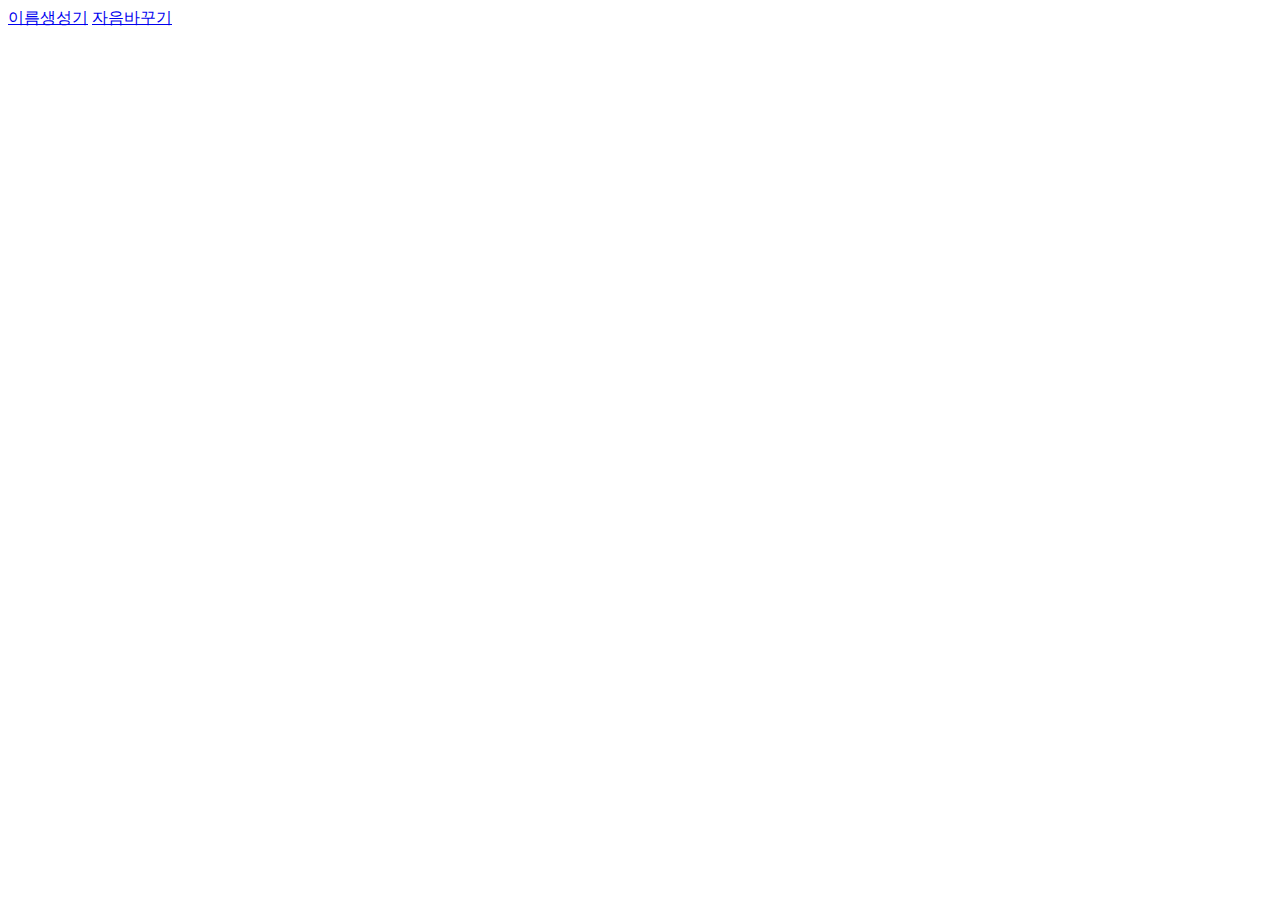
==== index.html @ 25863ab2 "Add files via upload" ====
<!DOCTYPE html>
<html lang="en">
<head>
  <meta charset="UTF-8" />
  <meta name="viewport" content="width=device-width, initial-scale=1.0" />
  <title>이름생성기</title>
  <link rel="stylesheet" href="C:\Users\박민재\OneDrive\바탕 화면\학교\캡스톤\front\my-app\src\component\index\styles2.css"> <!-- 분리한 CSS 파일을 연결 -->
  <link rel="stylesheet" href="C:\Users\박민재\OneDrive\바탕 화면\학교\캡스톤\front\my-app\src\component\styles.css">
</head>
<body>
  <a href="C:\Users\박민재\OneDrive\바탕 화면\학교\캡스톤\front\my-app\src\generate_name2.html">이름생성기</a>
  <a href="C:\Users\박민재\OneDrive\바탕 화면\학교\캡스톤\front\my-app\src\change_consonant.html">자음바꾸기</a>

  <!-- 별 모양의 요소들 -->
  <div id="stars"></div>
  <div id="stars2"></div>
  <div id="stars3"></div>
  

</body>
</html>
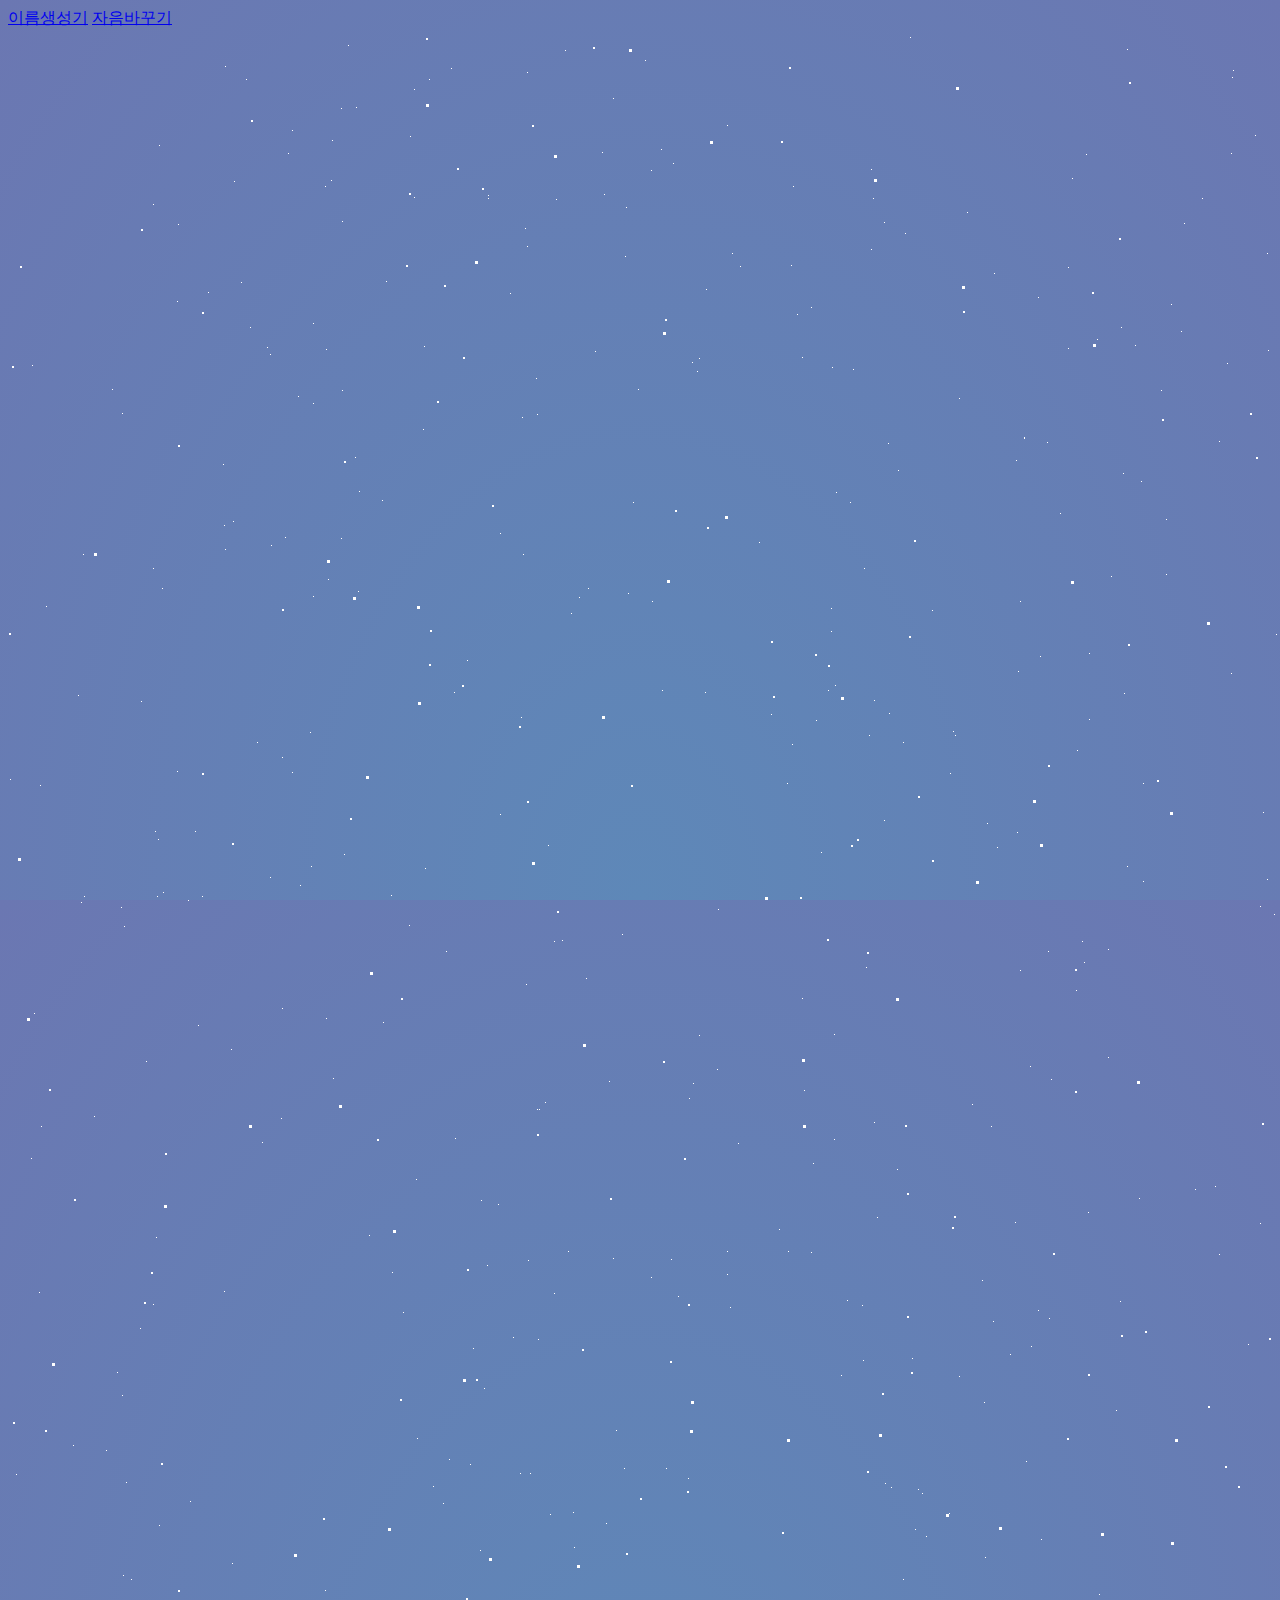
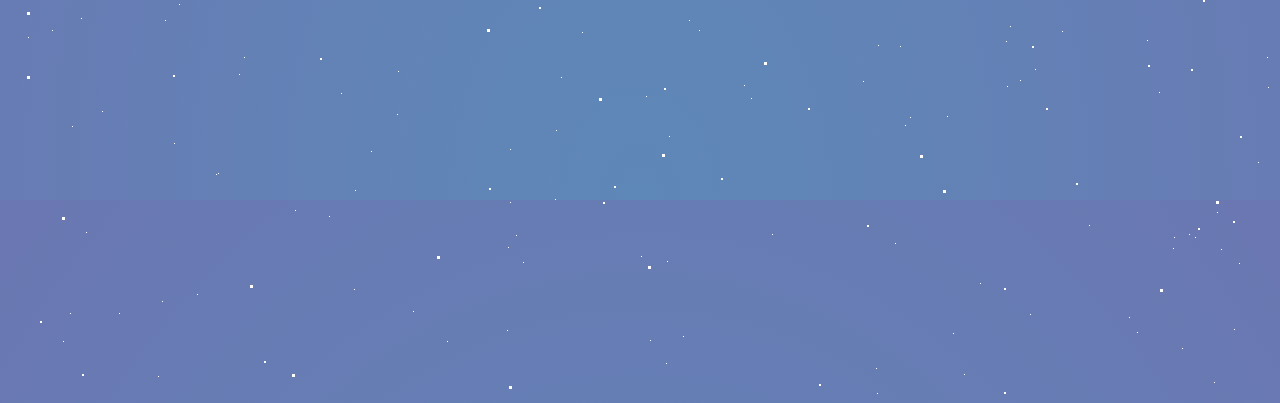
==== commit 37a946bf: "Add files via upload" ====
--- a/index.html
+++ b/index.html
@@ -4,8 +4,8 @@
   <meta charset="UTF-8" />
   <meta name="viewport" content="width=device-width, initial-scale=1.0" />
   <title>이름생성기</title>
-  <link rel="stylesheet" href="C:\Users\박민재\OneDrive\바탕 화면\학교\캡스톤\front\my-app\src\component\index\styles2.css"> <!-- 분리한 CSS 파일을 연결 -->
-  <link rel="stylesheet" href="C:\Users\박민재\OneDrive\바탕 화면\학교\캡스톤\front\my-app\src\component\styles.css">
+  <link rel="stylesheet" href="indexstylesfont.css"> <!-- 분리한 CSS 파일을 연결 -->
+  <link rel="stylesheet" href="stylesstars.css">
 </head>
 <body>
   <a href="C:\Users\박민재\OneDrive\바탕 화면\학교\캡스톤\front\my-app\src\generate_name2.html">이름생성기</a>
--- a/stylesstars.css
+++ b/stylesstars.css
@@ -0,0 +1,65 @@
+html {
+  height: 100%;
+  background: radial-gradient(ellipse at bottom, #5e88b8 0%, #6b77b2 100%);
+  overflow: hidden;
+}
+
+#stars {
+  width: 1px;
+  height: 1px;
+  background: transparent;
+  box-shadow: 1322px 7682px #FFF , 1451px 1906px #FFF , 1431px 1959px #FFF , 302px 703px #FFF , 439px 1912px #FFF , 1475px 209px #FFF , 658px 1934px #FFF , 508px 1806px #FFF , 1834px 142px #FFF , 138px 1032px #FFF , 1069px 721px #FFF , 1791px 1201px #FFF , 1920px 1546px #FFF , 642px 1911px #FFF , 1165px 1819px #FFF , 1250px 1733px #FFF , 116px 897px #FFF , 1617px 1409px #FFF , 681px 1069px #FFF , 1722px 323px #FFF , 1562px 1248px #FFF , 876px 193px #FFF , 1173px 302px #FFF , 1380px 1588px #FFF , 1556px 883px #FFF , 1846px 401px #FFF , 1764px 1036px #FFF , 863px 140px #FFF , 1616px 519px #FFF , 225px 492px #FFF , 123px 1550px #FFF , 680px 1449px #FFF , 605px 1229px #FFF , 876px 791px #FFF , 1566px 1405px #FFF , 1336px 1496px #FFF , 895px 713px #FFF , 813px 823px #FFF , 1022px 1037px #FFF , 1133px 452px #FFF , 1662px 277px #FFF , 1224px 48px #FFF , 44px 1601px #FFF , 1206px 1953px #FFF , 363px 1722px #FFF , 334px 192px #FFF , 881px 684px #FFF , 1012px 941px #FFF , 826px 1110px #FFF , 1225px 41px #FFF , 827px 656px #FFF , 724px 224px #FFF , 1551px 1058px #FFF , 406px 168px #FFF , 983px 1097px #FFF , 1371px 1385px #FFF , 1796px 723px #FFF , 598px 1494px #FFF , 145px 175px #FFF , 226px 152px #FFF , 1357px 1515px #FFF , 1377px 1872px #FFF , 1113px 298px #FFF , 1478px 311px #FFF , 1445px 42px #FFF , 217px 37px #FFF , 803px 1223px #FFF , 1043px 1050px #FFF , 566px 1518px #FFF , 24px 336px #FFF , 1435px 905px #FFF , 1736px 1573px #FFF , 670px 1267px #FFF , 1335px 723px #FFF , 1284px 1624px #FFF , 890px 441px #FFF , 1240px 1315px #FFF , 1927px 137px #FFF , 1606px 206px #FFF , 1268px 605px #FFF , 1688px 711px #FFF , 1209px 1783px #FFF , 1798px 1504px #FFF , 473px 1171px #FFF , 805px 1134px #FFF , 1839px 301px #FFF , 512px 1444px #FFF , 594px 123px #FFF , 1864px 91px #FFF , 780px 1222px #FFF , 1064px 149px #FFF , 601px 1052px #FFF , 435px 1474px #FFF , 1115px 444px #FFF , 320px 550px #FFF , 1127px 316px #FFF , 1760px 1893px #FFF , 979px 794px #FFF , 1277px 144px #FFF , 31px 1263px #FFF , 820px 661px #FFF , 231px 1645px #FFF , 1764px 1944px #FFF , 492px 504px #FFF , 1562px 1775px #FFF , 1121px 1888px #FFF , 1287px 1777px #FFF , 1792px 1444px #FFF , 1915px 1277px #FFF , 1587px 1778px #FFF , 1991px 623px #FFF , 1628px 1555px #FFF , 70px 666px #FFF , 1769px 1663px #FFF , 515px 525px #FFF , 869px 1188px #FFF , 180px 871px #FFF , 1008px 431px #FFF , 1634px 603px #FFF , 1935px 1083px #FFF , 1930px 1785px #FFF , 94px 1682px #FFF , 1481px 289px #FFF , 1546px 1762px #FFF , 722px 1278px #FFF , 1226px 1900px #FFF , 643px 1248px #FFF , 828px 463px #FFF , 1223px 124px #FFF , 1900px 1712px #FFF , 1504px 1517px #FFF , 1023px 1317px #FFF , 1544px 1871px #FFF , 689px 342px #FFF , 395px 1283px #FFF , 1060px 238px #FFF , 1289px 216px #FFF , 20px 1608px #FFF , 154px 1872px #FFF , 1422px 697px #FFF , 1477px 1116px #FFF , 1721px 371px #FFF , 1153px 361px #FFF , 1506px 1035px #FFF , 681px 1591px #FFF , 625px 473px #FFF , 945px 702px #FFF , 1511px 74px #FFF , 1520px 1134px #FFF , 1753px 1719px #FFF , 1423px 38px #FFF , 479px 1236px #FFF , 803px 278px #FFF , 1151px 1663px #FFF , 732px 237px #FFF , 1950px 1387px #FFF , 866px 1093px #FFF , 1689px 865px #FFF , 897px 1696px #FFF , 540px 816px #FFF , 531px 1080px #FFF , 1332px 1632px #FFF , 1894px 163px #FFF , 1482px 1473px #FFF , 347px 428px #FFF , 284px 101px #FFF , 1310px 740px #FFF , 1505px 1905px #FFF , 1388px 1613px #FFF , 1776px 67px #FFF , 578px 949px #FFF , 284px 743px #FFF , 1733px 1109px #FFF , 1503px 1324px #FFF , 118px 1453px #FFF , 1002px 1325px #FFF , 1030px 268px #FFF , 697px 663px #FFF , 1828px 1276px #FFF , 1543px 520px #FFF , 190px 996px #FFF , 1826px 476px #FFF , 1438px 1084px #FFF , 305px 374px #FFF , 977px 1528px #FFF , 518px 955px #FFF , 1187px 1808px #FFF , 1575px 1069px #FFF , 1499px 1494px #FFF , 897px 204px #FFF , 1893px 122px #FFF , 665px 134px #FFF , 208px 1745px #FFF , 596px 165px #FFF , 1081px 1796px #FFF , 638px 1667px #FFF , 1379px 1928px #FFF , 574px 1603px #FFF , 951px 1347px #FFF , 866px 671px #FFF , 1802px 1617px #FFF , 1655px 1334px #FFF , 883px 1458px #FFF , 587px 322px #FFF , 1554px 804px #FFF , 145px 539px #FFF , 462px 1435px #FFF , 254px 1113px #FFF , 959px 183px #FFF , 154px 559px #FFF , 76px 867px #FFF , 333px 1664px #FFF , 262px 325px #FFF , 189px 1865px #FFF , 605px 69px #FFF , 274px 979px #FFF , 317px 157px #FFF , 1780px 160px #FFF , 789px 285px #FFF , 446px 663px #FFF , 517px 199px #FFF , 839px 1271px #FFF , 324px 111px #FFF , 1348px 1881px #FFF , 1746px 933px #FFF , 1424px 495px #FFF , 1566px 1939px #FFF , 290px 367px #FFF , 685px 1054px #FFF , 833px 1346px #FFF , 1112px 1272px #FFF , 560px 1222px #FFF , 23px 1129px #FFF , 1158px 490px #FFF , 1929px 1207px #FFF , 249px 713px #FFF , 580px 559px #FFF , 166px 1714px #FFF , 325px 1049px #FFF , 1535px 1898px #FFF , 149px 867px #FFF , 659px 1832px #FFF , 633px 1827px #FFF , 98px 1421px #FFF , 1194px 169px #FFF , 1978px 1310px #FFF , 1349px 372px #FFF , 104px 360px #FFF , 654px 661px #FFF , 1883px 676px #FFF , 1131px 1169px #FFF , 684px 333px #FFF , 691px 1601px #FFF , 1682px 717px #FFF , 505px 1308px #FFF , 1927px 1879px #FFF , 1290px 387px #FFF , 1074px 912px #FFF , 1706px 1206px #FFF , 763px 685px #FFF , 115px 1546px #FFF , 1300px 67px #FFF , 1771px 1994px #FFF , 895px 1550px #FFF , 238px 50px #FFF , 1570px 94px #FFF , 1135px 852px #FFF , 1903px 1031px #FFF , 318px 989px #FFF , 1628px 141px #FFF , 951px 369px #FFF , 1566px 597px #FFF , 658px 1439px #FFF , 1621px 1687px #FFF , 1213px 1820px #FFF , 751px 513px #FFF , 1040px 922px #FFF , 223px 1020px #FFF , 1926px 863px #FFF , 1516px 1474px #FFF , 1637px 1277px #FFF , 1562px 1551px #FFF , 856px 539px #FFF , 889px 1140px #FFF , 764px 1805px #FFF , 1291px 514px #FFF , 1529px 1501px #FFF , 530px 1310px #FFF , 1388px 444px #FFF , 553px 1648px #FFF , 643px 141px #FFF , 1259px 850px #FFF , 384px 1243px #FFF , 520px 1231px #FFF , 318px 320px #FFF , 1007px 1193px #FFF , 1619px 260px #FFF , 1977px 1515px #FFF , 877px 1454px #FFF , 7px 1997px #FFF , 1897px 595px #FFF , 1906px 988px #FFF , 1315px 101px #FFF , 630px 360px #FFF , 1539px 173px #FFF , 1801px 798px #FFF , 858px 938px #FFF , 1546px 835px #FFF , 476px 1359px #FFF , 653px 120px #FFF , 719px 1245px #FFF , 1260px 321px #FFF , 1541px 40px #FFF , 1899px 481px #FFF , 1766px 1047px #FFF , 1993px 168px #FFF , 1690px 11px #FFF , 480px 169px #FFF , 1647px 1985px #FFF , 459px 631px #FFF , 618px 178px #FFF , 736px 1656px #FFF , 976px 1373px #FFF , 865px 169px #FFF , 263px 516px #FFF , 89px 1985px #FFF , 1301px 820px #FFF , 2px 750px #FFF , 242px 298px #FFF , 1620px 1048px #FFF , 1567px 972px #FFF , 499px 1901px #FFF , 989px 818px #FFF , 1382px 1677px #FFF , 236px 1628px #FFF , 1081px 690px #FFF , 502px 1720px #FFF , 1018px 1432px #FFF , 147px 802px #FFF , 1571px 1848px #FFF , 75px 525px #FFF , 537px 1073px #FFF , 441px 1430px #FFF , 1166px 1808px #FFF , 1325px 1180px #FFF , 1534px 642px #FFF , 863px 220px #FFF , 390px 1642px #FFF , 548px 170px #FFF , 616px 1439px #FFF , 1306px 1836px #FFF , 303px 837px #FFF , 1888px 1688px #FFF , 340px 16px #FFF , 1903px 1612px #FFF , 1012px 572px #FFF , 1223px 644px #FFF , 514px 388px #FFF , 1488px 796px #FFF , 1693px 1310px #FFF , 182px 1472px #FFF , 1276px 1436px #FFF , 999px 1657px #FFF , 1780px 634px #FFF , 259px 318px #FFF , 336px 825px #FFF , 389px 1685px #FFF , 854px 1276px #FFF , 421px 50px #FFF , 1664px 1819px #FFF , 132px 1299px #FFF , 1886px 843px #FFF , 133px 672px #FFF , 1782px 144px #FFF , 1103px 547px #FFF , 1517px 190px #FFF , 1430px 923px #FFF , 409px 1409px #FFF , 78px 1803px #FFF , 1568px 1827px #FFF , 554px 911px #FFF , 1411px 917px #FFF , 808px 691px #FFF , 1176px 194px #FFF , 425px 1457px #FFF , 200px 263px #FFF , 614px 905px #FFF , 1116px 664px #FFF , 348px 78px #FFF , 1586px 257px #FFF , 529px 1080px #FFF , 1954px 742px #FFF , 939px 1687px #FFF , 1635px 355px #FFF , 277px 508px #FFF , 1881px 1860px #FFF , 783px 236px #FFF , 1823px 1598px #FFF , 1831px 564px #FFF , 490px 1175px #FFF , 333px 509px #FFF , 730px 1114px #FFF , 1770px 1531px #FFF , 1860px 774px #FFF , 1624px 1144px #FFF , 1876px 1612px #FFF , 515px 1833px #FFF , 87px 1988px #FFF , 1756px 952px #FFF , 1947px 1947px #FFF , 1347px 642px #FFF , 216px 496px #FFF , 1247px 106px #FFF , 1422px 1731px #FFF , 1601px 1674px #FFF , 492px 785px #FFF , 280px 124px #FFF , 571px 568px #FFF , 519px 43px #FFF , 1394px 1505px #FFF , 904px 1329px #FFF , 1684px 1043px #FFF , 1575px 6px #FFF , 38px 577px #FFF , 1652px 1799px #FFF , 771px 1200px #FFF , 447px 1109px #FFF , 1060px 319px #FFF , 565px 1483px #FFF , 1367px 651px #FFF , 910px 1460px #FFF , 785px 157px #FFF , 1030px 1281px #FFF , 1388px 35px #FFF , 1962px 1991px #FFF , 1502px 403px #FFF , 1255px 783px #FFF , 794px 969px #FFF , 1012px 1651px #FFF , 1403px 773px #FFF , 1693px 339px #FFF , 1865px 1325px #FFF , 1871px 831px #FFF , 1813px 313px #FFF , 1119px 837px #FFF , 1343px 1274px #FFF , 86px 1087px #FFF , 65px 1416px #FFF , 1891px 1719px #FFF , 1491px 41px #FFF , 216px 1262px #FFF , 375px 993px #FFF , 1016px 408px #FFF , 861px 706px #FFF , 1701px 23px #FFF , 155px 863px #FFF , 1387px 1595px #FFF , 1754px 530px #FFF , 947px 706px #FFF , 1207px 1157px #FFF , 519px 217px #FFF , 1089px 310px #FFF , 351px 462px #FFF , 1732px 1686px #FFF , 1917px 85px #FFF , 273px 1089px #FFF , 644px 572px #FFF , 305px 567px #FFF , 1078px 125px #FFF , 114px 1366px #FFF , 1211px 1225px #FFF , 1815px 1412px #FFF , 274px 728px #FFF , 1712px 882px #FFF , 73px 1589px #FFF , 1759px 606px #FFF , 472px 1521px #FFF , 998px 1612px #FFF , 823px 579px #FFF , 317px 1561px #FFF , 401px 896px #FFF , 1163px 275px #FFF , 1187px 1160px #FFF , 33px 1097px #FFF , 1052px 484px #FFF , 1039px 413px #FFF , 1010px 642px #FFF , 557px 21px #FFF , 1645px 1106px #FFF , 438px 922px #FFF , 169px 272px #FFF , 1538px 1774px #FFF , 1801px 1839px #FFF , 522px 1444px #FFF , 1863px 1696px #FFF , 691px 329px #FFF , 1765px 1296px #FFF , 169px 742px #FFF , 323px 151px #FFF , 383px 866px #FFF , 513px 688px #FFF , 416px 317px #FFF , 1763px 845px #FFF , 1653px 1540px #FFF , 1231px 1834px #FFF , 1704px 1792px #FFF , 111px 1884px #FFF , 1091px 1565px #FFF , 964px 1075px #FFF , 902px 8px #FFF , 907px 1500px #FFF , 1139px 1611px #FFF , 406px 60px #FFF , 171px 1575px #FFF , 465px 1319px #FFF , 914px 1464px #FFF , 1535px 508px #FFF , 361px 1206px #FFF , 1022px 1885px #FFF , 334px 361px #FFF , 62px 1884px #FFF , 710px 880px #FFF , 547px 1770px #FFF , 480px 166px #FFF , 1586px 1953px #FFF , 1211px 412px #FFF , 743px 1669px #FFF , 217px 520px #FFF , 1068px 961px #FFF , 321px 1787px #FFF , 151px 116px #FFF , 502px 264px #FFF , 779px 754px #FFF , 378px 252px #FFF , 1827px 605px #FFF , 113px 878px #FFF , 698px 260px #FFF , 1002px 1597px #FFF , 691px 1006px #FFF , 1910px 1222px #FFF , 170px 195px #FFF , 1219px 334px #FFF , 637px 31px #FFF , 892px 1617px #FFF , 1129px 1903px #FFF , 794px 328px #FFF , 1380px 953px #FFF , 1158px 545px #FFF , 1647px 1649px #FFF , 1406px 1583px #FFF , 1181px 1805px #FFF , 1557px 1907px #FFF , 350px 562px #FFF , 675px 1907px #FFF , 617px 227px #FFF , 1917px 517px #FFF , 1174px 1919px #FFF , 346px 1860px #FFF , 709px 1040px #FFF , 880px 414px #FFF , 924px 581px #FFF , 1100px 1028px #FFF , 1252px 877px #FFF , 1252px 1194px #FFF , 1076px 933px #FFF , 1391px 920px #FFF , 1119px 20px #FFF , 233px 253px #FFF , 796px 1061px #FFF , 1259px 1628px #FFF , 417px 839px #FFF , 1016px 409px #FFF , 210px 1744px #FFF , 26px 984px #FFF , 1924px 1147px #FFF , 887px 1814px #FFF , 1207px 1993px #FFF , 1691px 949px #FFF , 148px 1208px #FFF , 869px 1964px #FFF , 1881px 284px #FFF , 1609px 1543px #FFF , 529px 385px #FFF , 1334px 817px #FFF , 784px 715px #FFF , 374px 471px #FFF , 563px 584px #FFF , 1435px 1622px #FFF , 1557px 1193px #FFF , 1032px 627px #FFF , 956px 1945px #FFF , 1080px 1183px #FFF , 1650px 694px #FFF , 1787px 1073px #FFF , 974px 1251px #FFF , 1260px 1658px #FFF , 1395px 577px #FFF , 918px 1507px #FFF , 855px 1652px #FFF , 661px 1707px #FFF , 157px 1591px #FFF , 1704px 1169px #FFF , 333px 79px #FFF , 1736px 942px #FFF , 546px 912px #FFF , 941px 1484px #FFF , 1480px 1226px #FFF , 1606px 867px #FFF , 405px 1882px #FFF , 719px 1222px #FFF , 1666px 354px #FFF , 415px 400px #FFF , 64px 1697px #FFF , 1009px 803px #FFF , 1337px 429px #FFF , 55px 1912px #FFF , 1108px 1381px #FFF , 548px 1701px #FFF , 868px 1939px #FFF , 1432px 1436px #FFF , 1054px 1602px #FFF , 855px 1331px #FFF , 262px 848px #FFF , 1041px 1289px #FFF , 109px 1343px #FFF , 1420px 886px #FFF , 1987px 1273px #FFF , 945px 1904px #FFF , 32px 756px #FFF , 1100px 920px #FFF , 842px 473px #FFF , 630px 1976px #FFF , 151px 1496px #FFF , 986px 244px #FFF , 292px 856px #FFF , 1815px 1628px #FFF , 287px 1781px #FFF , 1332px 592px #FFF , 1499px 878px #FFF , 1413px 905px #FFF , 620px 564px #FFF , 1898px 720px #FFF , 1466px 1419px #FFF , 845px 340px #FFF , 823px 602px #FFF , 824px 338px #FFF , 1729px 1240px #FFF , 443px 39px #FFF , 663px 1230px #FFF , 145px 1275px #FFF , 305px 294px #FFF , 870px 1616px #FFF , 402px 107px #FFF , 942px 744px #FFF , 1027px 1640px #FFF , 215px 435px #FFF , 826px 1005px #FFF , 1973px 1221px #FFF , 1319px 348px #FFF , 947px 1977px #FFF , 1721px 1004px #FFF , 8px 1445px #FFF , 224px 1534px #FFF , 1528px 842px #FFF , 73px 873px #FFF , 150px 1947px #FFF , 1337px 605px #FFF , 1772px 1991px #FFF , 1763px 3px #FFF , 985px 1292px #FFF , 972px 1854px #FFF , 500px 1818px #FFF , 1266px 885px #FFF , 150px 810px #FFF , 187px 802px #FFF , 719px 96px #FFF , 1396px 1925px #FFF , 1033px 1510px #FFF , 1259px 224px #FFF , 1563px 1318px #FFF , 1533px 158px #FFF , 902px 1688px #FFF , 1494px 357px #FFF , 347px 1761px #FFF , 502px 1773px #FFF , 1081px 624px #FFF , 1679px 56px #FFF , 1999px 51px #FFF , 1545px 1815px #FFF , 608px 1401px #FFF , 194px 867px #FFF , 408px 1150px #FFF , 114px 384px #FFF , 1717px 521px #FFF , 1891px 1628px #FFF , 546px 1264px #FFF , 1135px 754px #FFF , 1800px 1145px #FFF , 528px 349px #FFF , 542px 1485px #FFF;
+  animation: animStar 50s linear infinite;
+}
+#stars:after {
+  content: " ";
+  position: absolute;
+  top: 2000px;
+  width: 1px;
+  height: 1px;
+  background: transparent;
+  box-shadow: 1322px 7682px #FFF , 1451px 1906px #FFF , 1431px 1959px #FFF , 302px 703px #FFF , 439px 1912px #FFF , 1475px 209px #FFF , 658px 1934px #FFF , 508px 1806px #FFF , 1834px 142px #FFF , 138px 1032px #FFF , 1069px 721px #FFF , 1791px 1201px #FFF , 1920px 1546px #FFF , 642px 1911px #FFF , 1165px 1819px #FFF , 1250px 1733px #FFF , 116px 897px #FFF , 1617px 1409px #FFF , 681px 1069px #FFF , 1722px 323px #FFF , 1562px 1248px #FFF , 876px 193px #FFF , 1173px 302px #FFF , 1380px 1588px #FFF , 1556px 883px #FFF , 1846px 401px #FFF , 1764px 1036px #FFF , 863px 140px #FFF , 1616px 519px #FFF , 225px 492px #FFF , 123px 1550px #FFF , 680px 1449px #FFF , 605px 1229px #FFF , 876px 791px #FFF , 1566px 1405px #FFF , 1336px 1496px #FFF , 895px 713px #FFF , 813px 823px #FFF , 1022px 1037px #FFF , 1133px 452px #FFF , 1662px 277px #FFF , 1224px 48px #FFF , 44px 1601px #FFF , 1206px 1953px #FFF , 363px 1722px #FFF , 334px 192px #FFF , 881px 684px #FFF , 1012px 941px #FFF , 826px 1110px #FFF , 1225px 41px #FFF , 827px 656px #FFF , 724px 224px #FFF , 1551px 1058px #FFF , 406px 168px #FFF , 983px 1097px #FFF , 1371px 1385px #FFF , 1796px 723px #FFF , 598px 1494px #FFF , 145px 175px #FFF , 226px 152px #FFF , 1357px 1515px #FFF , 1377px 1872px #FFF , 1113px 298px #FFF , 1478px 311px #FFF , 1445px 42px #FFF , 217px 37px #FFF , 803px 1223px #FFF , 1043px 1050px #FFF , 566px 1518px #FFF , 24px 336px #FFF , 1435px 905px #FFF , 1736px 1573px #FFF , 670px 1267px #FFF , 1335px 723px #FFF , 1284px 1624px #FFF , 890px 441px #FFF , 1240px 1315px #FFF , 1927px 137px #FFF , 1606px 206px #FFF , 1268px 605px #FFF , 1688px 711px #FFF , 1209px 1783px #FFF , 1798px 1504px #FFF , 473px 1171px #FFF , 805px 1134px #FFF , 1839px 301px #FFF , 512px 1444px #FFF , 594px 123px #FFF , 1864px 91px #FFF , 780px 1222px #FFF , 1064px 149px #FFF , 601px 1052px #FFF , 435px 1474px #FFF , 1115px 444px #FFF , 320px 550px #FFF , 1127px 316px #FFF , 1760px 1893px #FFF , 979px 794px #FFF , 1277px 144px #FFF , 31px 1263px #FFF , 820px 661px #FFF , 231px 1645px #FFF , 1764px 1944px #FFF , 492px 504px #FFF , 1562px 1775px #FFF , 1121px 1888px #FFF , 1287px 1777px #FFF , 1792px 1444px #FFF , 1915px 1277px #FFF , 1587px 1778px #FFF , 1991px 623px #FFF , 1628px 1555px #FFF , 70px 666px #FFF , 1769px 1663px #FFF , 515px 525px #FFF , 869px 1188px #FFF , 180px 871px #FFF , 1008px 431px #FFF , 1634px 603px #FFF , 1935px 1083px #FFF , 1930px 1785px #FFF , 94px 1682px #FFF , 1481px 289px #FFF , 1546px 1762px #FFF , 722px 1278px #FFF , 1226px 1900px #FFF , 643px 1248px #FFF , 828px 463px #FFF , 1223px 124px #FFF , 1900px 1712px #FFF , 1504px 1517px #FFF , 1023px 1317px #FFF , 1544px 1871px #FFF , 689px 342px #FFF , 395px 1283px #FFF , 1060px 238px #FFF , 1289px 216px #FFF , 20px 1608px #FFF , 154px 1872px #FFF , 1422px 697px #FFF , 1477px 1116px #FFF , 1721px 371px #FFF , 1153px 361px #FFF , 1506px 1035px #FFF , 681px 1591px #FFF , 625px 473px #FFF , 945px 702px #FFF , 1511px 74px #FFF , 1520px 1134px #FFF , 1753px 1719px #FFF , 1423px 38px #FFF , 479px 1236px #FFF , 803px 278px #FFF , 1151px 1663px #FFF , 732px 237px #FFF , 1950px 1387px #FFF , 866px 1093px #FFF , 1689px 865px #FFF , 897px 1696px #FFF , 540px 816px #FFF , 531px 1080px #FFF , 1332px 1632px #FFF , 1894px 163px #FFF , 1482px 1473px #FFF , 347px 428px #FFF , 284px 101px #FFF , 1310px 740px #FFF , 1505px 1905px #FFF , 1388px 1613px #FFF , 1776px 67px #FFF , 578px 949px #FFF , 284px 743px #FFF , 1733px 1109px #FFF , 1503px 1324px #FFF , 118px 1453px #FFF , 1002px 1325px #FFF , 1030px 268px #FFF , 697px 663px #FFF , 1828px 1276px #FFF , 1543px 520px #FFF , 190px 996px #FFF , 1826px 476px #FFF , 1438px 1084px #FFF , 305px 374px #FFF , 977px 1528px #FFF , 518px 955px #FFF , 1187px 1808px #FFF , 1575px 1069px #FFF , 1499px 1494px #FFF , 897px 204px #FFF , 1893px 122px #FFF , 665px 134px #FFF , 208px 1745px #FFF , 596px 165px #FFF , 1081px 1796px #FFF , 638px 1667px #FFF , 1379px 1928px #FFF , 574px 1603px #FFF , 951px 1347px #FFF , 866px 671px #FFF , 1802px 1617px #FFF , 1655px 1334px #FFF , 883px 1458px #FFF , 587px 322px #FFF , 1554px 804px #FFF , 145px 539px #FFF , 462px 1435px #FFF , 254px 1113px #FFF , 959px 183px #FFF , 154px 559px #FFF , 76px 867px #FFF , 333px 1664px #FFF , 262px 325px #FFF , 189px 1865px #FFF , 605px 69px #FFF , 274px 979px #FFF , 317px 157px #FFF , 1780px 160px #FFF , 789px 285px #FFF , 446px 663px #FFF , 517px 199px #FFF , 839px 1271px #FFF , 324px 111px #FFF , 1348px 1881px #FFF , 1746px 933px #FFF , 1424px 495px #FFF , 1566px 1939px #FFF , 290px 367px #FFF , 685px 1054px #FFF , 833px 1346px #FFF , 1112px 1272px #FFF , 560px 1222px #FFF , 23px 1129px #FFF , 1158px 490px #FFF , 1929px 1207px #FFF , 249px 713px #FFF , 580px 559px #FFF , 166px 1714px #FFF , 325px 1049px #FFF , 1535px 1898px #FFF , 149px 867px #FFF , 659px 1832px #FFF , 633px 1827px #FFF , 98px 1421px #FFF , 1194px 169px #FFF , 1978px 1310px #FFF , 1349px 372px #FFF , 104px 360px #FFF , 654px 661px #FFF , 1883px 676px #FFF , 1131px 1169px #FFF , 684px 333px #FFF , 691px 1601px #FFF , 1682px 717px #FFF , 505px 1308px #FFF , 1927px 1879px #FFF , 1290px 387px #FFF , 1074px 912px #FFF , 1706px 1206px #FFF , 763px 685px #FFF , 115px 1546px #FFF , 1300px 67px #FFF , 1771px 1994px #FFF , 895px 1550px #FFF , 238px 50px #FFF , 1570px 94px #FFF , 1135px 852px #FFF , 1903px 1031px #FFF , 318px 989px #FFF , 1628px 141px #FFF , 951px 369px #FFF , 1566px 597px #FFF , 658px 1439px #FFF , 1621px 1687px #FFF , 1213px 1820px #FFF , 751px 513px #FFF , 1040px 922px #FFF , 223px 1020px #FFF , 1926px 863px #FFF , 1516px 1474px #FFF , 1637px 1277px #FFF , 1562px 1551px #FFF , 856px 539px #FFF , 889px 1140px #FFF , 764px 1805px #FFF , 1291px 514px #FFF , 1529px 1501px #FFF , 530px 1310px #FFF , 1388px 444px #FFF , 553px 1648px #FFF , 643px 141px #FFF , 1259px 850px #FFF , 384px 1243px #FFF , 520px 1231px #FFF , 318px 320px #FFF , 1007px 1193px #FFF , 1619px 260px #FFF , 1977px 1515px #FFF , 877px 1454px #FFF , 7px 1997px #FFF , 1897px 595px #FFF , 1906px 988px #FFF , 1315px 101px #FFF , 630px 360px #FFF , 1539px 173px #FFF , 1801px 798px #FFF , 858px 938px #FFF , 1546px 835px #FFF , 476px 1359px #FFF , 653px 120px #FFF , 719px 1245px #FFF , 1260px 321px #FFF , 1541px 40px #FFF , 1899px 481px #FFF , 1766px 1047px #FFF , 1993px 168px #FFF , 1690px 11px #FFF , 480px 169px #FFF , 1647px 1985px #FFF , 459px 631px #FFF , 618px 178px #FFF , 736px 1656px #FFF , 976px 1373px #FFF , 865px 169px #FFF , 263px 516px #FFF , 89px 1985px #FFF , 1301px 820px #FFF , 2px 750px #FFF , 242px 298px #FFF , 1620px 1048px #FFF , 1567px 972px #FFF , 499px 1901px #FFF , 989px 818px #FFF , 1382px 1677px #FFF , 236px 1628px #FFF , 1081px 690px #FFF , 502px 1720px #FFF , 1018px 1432px #FFF , 147px 802px #FFF , 1571px 1848px #FFF , 75px 525px #FFF , 537px 1073px #FFF , 441px 1430px #FFF , 1166px 1808px #FFF , 1325px 1180px #FFF , 1534px 642px #FFF , 863px 220px #FFF , 390px 1642px #FFF , 548px 170px #FFF , 616px 1439px #FFF , 1306px 1836px #FFF , 303px 837px #FFF , 1888px 1688px #FFF , 340px 16px #FFF , 1903px 1612px #FFF , 1012px 572px #FFF , 1223px 644px #FFF , 514px 388px #FFF , 1488px 796px #FFF , 1693px 1310px #FFF , 182px 1472px #FFF , 1276px 1436px #FFF , 999px 1657px #FFF , 1780px 634px #FFF , 259px 318px #FFF , 336px 825px #FFF , 389px 1685px #FFF , 854px 1276px #FFF , 421px 50px #FFF , 1664px 1819px #FFF , 132px 1299px #FFF , 1886px 843px #FFF , 133px 672px #FFF , 1782px 144px #FFF , 1103px 547px #FFF , 1517px 190px #FFF , 1430px 923px #FFF , 409px 1409px #FFF , 78px 1803px #FFF , 1568px 1827px #FFF , 554px 911px #FFF , 1411px 917px #FFF , 808px 691px #FFF , 1176px 194px #FFF , 425px 1457px #FFF , 200px 263px #FFF , 614px 905px #FFF , 1116px 664px #FFF , 348px 78px #FFF , 1586px 257px #FFF , 529px 1080px #FFF , 1954px 742px #FFF , 939px 1687px #FFF , 1635px 355px #FFF , 277px 508px #FFF , 1881px 1860px #FFF , 783px 236px #FFF , 1823px 1598px #FFF , 1831px 564px #FFF , 490px 1175px #FFF , 333px 509px #FFF , 730px 1114px #FFF , 1770px 1531px #FFF , 1860px 774px #FFF , 1624px 1144px #FFF , 1876px 1612px #FFF , 515px 1833px #FFF , 87px 1988px #FFF , 1756px 952px #FFF , 1947px 1947px #FFF , 1347px 642px #FFF , 216px 496px #FFF , 1247px 106px #FFF , 1422px 1731px #FFF , 1601px 1674px #FFF , 492px 785px #FFF , 280px 124px #FFF , 571px 568px #FFF , 519px 43px #FFF , 1394px 1505px #FFF , 904px 1329px #FFF , 1684px 1043px #FFF , 1575px 6px #FFF , 38px 577px #FFF , 1652px 1799px #FFF , 771px 1200px #FFF , 447px 1109px #FFF , 1060px 319px #FFF , 565px 1483px #FFF , 1367px 651px #FFF , 910px 1460px #FFF , 785px 157px #FFF , 1030px 1281px #FFF , 1388px 35px #FFF , 1962px 1991px #FFF , 1502px 403px #FFF , 1255px 783px #FFF , 794px 969px #FFF , 1012px 1651px #FFF , 1403px 773px #FFF , 1693px 339px #FFF , 1865px 1325px #FFF , 1871px 831px #FFF , 1813px 313px #FFF , 1119px 837px #FFF , 1343px 1274px #FFF , 86px 1087px #FFF , 65px 1416px #FFF , 1891px 1719px #FFF , 1491px 41px #FFF , 216px 1262px #FFF , 375px 993px #FFF , 1016px 408px #FFF , 861px 706px #FFF , 1701px 23px #FFF , 155px 863px #FFF , 1387px 1595px #FFF , 1754px 530px #FFF , 947px 706px #FFF , 1207px 1157px #FFF , 519px 217px #FFF , 1089px 310px #FFF , 351px 462px #FFF , 1732px 1686px #FFF , 1917px 85px #FFF , 273px 1089px #FFF , 644px 572px #FFF , 305px 567px #FFF , 1078px 125px #FFF , 114px 1366px #FFF , 1211px 1225px #FFF , 1815px 1412px #FFF , 274px 728px #FFF , 1712px 882px #FFF , 73px 1589px #FFF , 1759px 606px #FFF , 472px 1521px #FFF , 998px 1612px #FFF , 823px 579px #FFF , 317px 1561px #FFF , 401px 896px #FFF , 1163px 275px #FFF , 1187px 1160px #FFF , 33px 1097px #FFF , 1052px 484px #FFF , 1039px 413px #FFF , 1010px 642px #FFF , 557px 21px #FFF , 1645px 1106px #FFF , 438px 922px #FFF , 169px 272px #FFF , 1538px 1774px #FFF , 1801px 1839px #FFF , 522px 1444px #FFF , 1863px 1696px #FFF , 691px 329px #FFF , 1765px 1296px #FFF , 169px 742px #FFF , 323px 151px #FFF , 383px 866px #FFF , 513px 688px #FFF , 416px 317px #FFF , 1763px 845px #FFF , 1653px 1540px #FFF , 1231px 1834px #FFF , 1704px 1792px #FFF , 111px 1884px #FFF , 1091px 1565px #FFF , 964px 1075px #FFF , 902px 8px #FFF , 907px 1500px #FFF , 1139px 1611px #FFF , 406px 60px #FFF , 171px 1575px #FFF , 465px 1319px #FFF , 914px 1464px #FFF , 1535px 508px #FFF , 361px 1206px #FFF , 1022px 1885px #FFF , 334px 361px #FFF , 62px 1884px #FFF , 710px 880px #FFF , 547px 1770px #FFF , 480px 166px #FFF , 1586px 1953px #FFF , 1211px 412px #FFF , 743px 1669px #FFF , 217px 520px #FFF , 1068px 961px #FFF , 321px 1787px #FFF , 151px 116px #FFF , 502px 264px #FFF , 779px 754px #FFF , 378px 252px #FFF , 1827px 605px #FFF , 113px 878px #FFF , 698px 260px #FFF , 1002px 1597px #FFF , 691px 1006px #FFF , 1910px 1222px #FFF , 170px 195px #FFF , 1219px 334px #FFF , 637px 31px #FFF , 892px 1617px #FFF , 1129px 1903px #FFF , 794px 328px #FFF , 1380px 953px #FFF , 1158px 545px #FFF , 1647px 1649px #FFF , 1406px 1583px #FFF , 1181px 1805px #FFF , 1557px 1907px #FFF , 350px 562px #FFF , 675px 1907px #FFF , 617px 227px #FFF , 1917px 517px #FFF , 1174px 1919px #FFF , 346px 1860px #FFF , 709px 1040px #FFF , 880px 414px #FFF , 924px 581px #FFF , 1100px 1028px #FFF , 1252px 877px #FFF , 1252px 1194px #FFF , 1076px 933px #FFF , 1391px 920px #FFF , 1119px 20px #FFF , 233px 253px #FFF , 796px 1061px #FFF , 1259px 1628px #FFF , 417px 839px #FFF , 1016px 409px #FFF , 210px 1744px #FFF , 26px 984px #FFF , 1924px 1147px #FFF , 887px 1814px #FFF , 1207px 1993px #FFF , 1691px 949px #FFF , 148px 1208px #FFF , 869px 1964px #FFF , 1881px 284px #FFF , 1609px 1543px #FFF , 529px 385px #FFF , 1334px 817px #FFF , 784px 715px #FFF , 374px 471px #FFF , 563px 584px #FFF , 1435px 1622px #FFF , 1557px 1193px #FFF , 1032px 627px #FFF , 956px 1945px #FFF , 1080px 1183px #FFF , 1650px 694px #FFF , 1787px 1073px #FFF , 974px 1251px #FFF , 1260px 1658px #FFF , 1395px 577px #FFF , 918px 1507px #FFF , 855px 1652px #FFF , 661px 1707px #FFF , 157px 1591px #FFF , 1704px 1169px #FFF , 333px 79px #FFF , 1736px 942px #FFF , 546px 912px #FFF , 941px 1484px #FFF , 1480px 1226px #FFF , 1606px 867px #FFF , 405px 1882px #FFF , 719px 1222px #FFF , 1666px 354px #FFF , 415px 400px #FFF , 64px 1697px #FFF , 1009px 803px #FFF , 1337px 429px #FFF , 55px 1912px #FFF , 1108px 1381px #FFF , 548px 1701px #FFF , 868px 1939px #FFF , 1432px 1436px #FFF , 1054px 1602px #FFF , 855px 1331px #FFF , 262px 848px #FFF , 1041px 1289px #FFF , 109px 1343px #FFF , 1420px 886px #FFF , 1987px 1273px #FFF , 945px 1904px #FFF , 32px 756px #FFF , 1100px 920px #FFF , 842px 473px #FFF , 630px 1976px #FFF , 151px 1496px #FFF , 986px 244px #FFF , 292px 856px #FFF , 1815px 1628px #FFF , 287px 1781px #FFF , 1332px 592px #FFF , 1499px 878px #FFF , 1413px 905px #FFF , 620px 564px #FFF , 1898px 720px #FFF , 1466px 1419px #FFF , 845px 340px #FFF , 823px 602px #FFF , 824px 338px #FFF , 1729px 1240px #FFF , 443px 39px #FFF , 663px 1230px #FFF , 145px 1275px #FFF , 305px 294px #FFF , 870px 1616px #FFF , 402px 107px #FFF , 942px 744px #FFF , 1027px 1640px #FFF , 215px 435px #FFF , 826px 1005px #FFF , 1973px 1221px #FFF , 1319px 348px #FFF , 947px 1977px #FFF , 1721px 1004px #FFF , 8px 1445px #FFF , 224px 1534px #FFF , 1528px 842px #FFF , 73px 873px #FFF , 150px 1947px #FFF , 1337px 605px #FFF , 1772px 1991px #FFF , 1763px 3px #FFF , 985px 1292px #FFF , 972px 1854px #FFF , 500px 1818px #FFF , 1266px 885px #FFF , 150px 810px #FFF , 187px 802px #FFF , 719px 96px #FFF , 1396px 1925px #FFF , 1033px 1510px #FFF , 1259px 224px #FFF , 1563px 1318px #FFF , 1533px 158px #FFF , 902px 1688px #FFF , 1494px 357px #FFF , 347px 1761px #FFF , 502px 1773px #FFF , 1081px 624px #FFF , 1679px 56px #FFF , 1999px 51px #FFF , 1545px 1815px #FFF , 608px 1401px #FFF , 194px 867px #FFF , 408px 1150px #FFF , 114px 384px #FFF , 1717px 521px #FFF , 1891px 1628px #FFF , 546px 1264px #FFF , 1135px 754px #FFF , 1800px 1145px #FFF , 528px 349px #FFF , 542px 1485px #FFF;
+}
+
+#stars2 {
+  width: 2px;
+  height: 2px;
+  background: transparent;
+  box-shadow: 637px 9461px #FFF , 1230px 1456px #FFF , 1929px 978px #FFF , 418px 8px #FFF , 336px 431px #FFF , 519px 771px #FFF , 1988px 1836px #FFF , 1951px 1288px #FFF , 996px 1858px #FFF , 1362px 1330px #FFF , 1113px 1305px #FFF , 1615px 1869px #FFF , 1149px 750px #FFF , 1080px 1344px #FFF , 1991px 35px #FFF , 679px 1461px #FFF , 1860px 428px #FFF , 1140px 1635px #FFF , 170px 1560px #FFF , 1845px 863px #FFF , 1529px 803px #FFF , 1371px 1904px #FFF , 1111px 208px #FFF , 1863px 1673px #FFF , 256px 1931px #FFF , 74px 1944px #FFF , 5px 1392px #FFF , 455px 327px #FFF , 667px 480px #FFF , 1225px 1791px #FFF , 401px 163px #FFF , 676px 1128px #FFF , 165px 1645px #FFF , 194px 282px #FFF , 1024px 1616px #FFF , 1865px 1496px #FFF , 602px 1168px #FFF , 792px 867px #FFF , 1649px 1741px #FFF , 595px 1772px #FFF , 1590px 648px #FFF , 1906px 1113px #FFF , 1190px 1798px #FFF , 524px 95px #FFF , 910px 766px #FFF , 944px 1197px #FFF , 1780px 338px #FFF , 1351px 1619px #FFF , 1677px 820px #FFF , 315px 1488px #FFF , 481px 1758px #FFF , 906px 510px #FFF , 1807px 209px #FFF , 454px 655px #FFF , 699px 497px #FFF , 1553px 1344px #FFF , 157px 1123px #FFF , 1217px 1436px #FFF , 574px 1319px #FFF , 899px 1286px #FFF , 774px 1502px #FFF , 468px 1349px #FFF , 800px 1678px #FFF , 1882px 538px #FFF , 1664px 1473px #FFF , 1780px 1767px #FFF , 243px 90px #FFF , 807px 624px #FFF , 924px 830px #FFF , 623px 755px #FFF , 811px 1954px #FFF , 1940px 1186px #FFF , 1421px 1980px #FFF , 1045px 1223px #FFF , 781px 37px #FFF , 1261px 1308px #FFF , 399px 1995px #FFF , 1232px 1706px #FFF , 1493px 1887px #FFF , 1195px 1570px #FFF , 1582px 1686px #FFF , 459px 1239px #FFF , 819px 909px #FFF , 143px 1242px #FFF , 1248px 427px #FFF , 1px 603px #FFF , 955px 281px #FFF , 632px 1468px #FFF , 1882px 1577px #FFF , 1563px 1367px #FFF , 899px 1163px #FFF , 1586px 1127px #FFF , 422px 600px #FFF , 1067px 939px #FFF , 946px 1186px #FFF , 153px 1433px #FFF , 429px 371px #FFF , 136px 1272px #FFF , 1254px 1093px #FFF , 1872px 1322px #FFF , 585px 17px #FFF , 1307px 1715px #FFF , 1968px 1240px #FFF , 398px 235px #FFF , 763px 611px #FFF , 458px 1568px #FFF , 1315px 1936px #FFF , 1084px 262px #FFF , 511px 696px #FFF , 618px 1523px #FFF , 1880px 401px #FFF , 1822px 1008px #FFF , 1296px 1833px #FFF , 1784px 637px #FFF , 1068px 1753px #FFF , 903px 1342px #FFF , 680px 1274px #FFF , 1121px 52px #FFF , 32px 1891px #FFF , 1067px 1061px #FFF , 1779px 68px #FFF , 1842px 1655px #FFF , 1768px 854px #FFF , 1040px 735px #FFF , 1737px 41px #FFF , 1299px 1515px #FFF , 656px 1658px #FFF , 996px 1962px #FFF , 1154px 389px #FFF , 1545px 945px #FFF , 1200px 1376px #FFF , 342px 788px #FFF , 713px 1748px #FFF , 874px 1363px #FFF , 1727px 553px #FFF , 1717px 1537px #FFF , 66px 1169px #FFF , 657px 289px #FFF , 1627px 69px #FFF , 1695px 878px #FFF , 41px 1059px #FFF , 133px 199px #FFF , 369px 1109px #FFF , 224px 813px #FFF , 859px 1795px #FFF , 1965px 1504px #FFF , 765px 666px #FFF , 531px 1577px #FFF , 820px 635px #FFF , 1601px 1067px #FFF , 1821px 682px #FFF , 1242px 383px #FFF , 393px 968px #FFF , 1844px 663px #FFF , 1456px 1873px #FFF , 474px 158px #FFF , 421px 634px #FFF , 773px 111px #FFF , 1452px 670px #FFF , 436px 255px #FFF , 274px 579px #FFF , 312px 1628px #FFF , 484px 475px #FFF , 1183px 1639px #FFF , 1504px 1860px #FFF , 1038px 1678px #FFF , 194px 743px #FFF , 37px 1400px #FFF , 859px 922px #FFF , 1793px 1742px #FFF , 1426px 58px #FFF , 170px 415px #FFF , 1526px 1496px #FFF , 1338px 1291px #FFF , 392px 1369px #FFF , 1497px 1560px #FFF , 549px 881px #FFF , 606px 1756px #FFF , 901px 606px #FFF , 1120px 614px #FFF , 1535px 1051px #FFF , 1059px 1408px #FFF , 859px 1441px #FFF , 1484px 827px #FFF , 1482px 407px #FFF , 1886px 993px #FFF , 662px 1331px #FFF , 449px 138px #FFF , 12px 236px #FFF , 655px 1031px #FFF , 1308px 1569px #FFF , 1801px 225px #FFF , 1852px 842px #FFF , 897px 1095px #FFF , 849px 809px #FFF , 1137px 1301px #FFF , 4px 336px #FFF , 843px 815px #FFF , 529px 1104px #FFF , 1671px 1841px #FFF;
+  animation: animStar 100s linear infinite;
+}
+#stars2:after {
+  content: " ";
+  position: absolute;
+  top: 2000px;
+  width: 2px;
+  height: 2px;
+  background: transparent;
+  box-shadow: 637px 9461px #FFF , 1230px 1456px #FFF , 1929px 978px #FFF , 418px 8px #FFF , 336px 431px #FFF , 519px 771px #FFF , 1988px 1836px #FFF , 1951px 1288px #FFF , 996px 1858px #FFF , 1362px 1330px #FFF , 1113px 1305px #FFF , 1615px 1869px #FFF , 1149px 750px #FFF , 1080px 1344px #FFF , 1991px 35px #FFF , 679px 1461px #FFF , 1860px 428px #FFF , 1140px 1635px #FFF , 170px 1560px #FFF , 1845px 863px #FFF , 1529px 803px #FFF , 1371px 1904px #FFF , 1111px 208px #FFF , 1863px 1673px #FFF , 256px 1931px #FFF , 74px 1944px #FFF , 5px 1392px #FFF , 455px 327px #FFF , 667px 480px #FFF , 1225px 1791px #FFF , 401px 163px #FFF , 676px 1128px #FFF , 165px 1645px #FFF , 194px 282px #FFF , 1024px 1616px #FFF , 1865px 1496px #FFF , 602px 1168px #FFF , 792px 867px #FFF , 1649px 1741px #FFF , 595px 1772px #FFF , 1590px 648px #FFF , 1906px 1113px #FFF , 1190px 1798px #FFF , 524px 95px #FFF , 910px 766px #FFF , 944px 1197px #FFF , 1780px 338px #FFF , 1351px 1619px #FFF , 1677px 820px #FFF , 315px 1488px #FFF , 481px 1758px #FFF , 906px 510px #FFF , 1807px 209px #FFF , 454px 655px #FFF , 699px 497px #FFF , 1553px 1344px #FFF , 157px 1123px #FFF , 1217px 1436px #FFF , 574px 1319px #FFF , 899px 1286px #FFF , 774px 1502px #FFF , 468px 1349px #FFF , 800px 1678px #FFF , 1882px 538px #FFF , 1664px 1473px #FFF , 1780px 1767px #FFF , 243px 90px #FFF , 807px 624px #FFF , 924px 830px #FFF , 623px 755px #FFF , 811px 1954px #FFF , 1940px 1186px #FFF , 1421px 1980px #FFF , 1045px 1223px #FFF , 781px 37px #FFF , 1261px 1308px #FFF , 399px 1995px #FFF , 1232px 1706px #FFF , 1493px 1887px #FFF , 1195px 1570px #FFF , 1582px 1686px #FFF , 459px 1239px #FFF , 819px 909px #FFF , 143px 1242px #FFF , 1248px 427px #FFF , 1px 603px #FFF , 955px 281px #FFF , 632px 1468px #FFF , 1882px 1577px #FFF , 1563px 1367px #FFF , 899px 1163px #FFF , 1586px 1127px #FFF , 422px 600px #FFF , 1067px 939px #FFF , 946px 1186px #FFF , 153px 1433px #FFF , 429px 371px #FFF , 136px 1272px #FFF , 1254px 1093px #FFF , 1872px 1322px #FFF , 585px 17px #FFF , 1307px 1715px #FFF , 1968px 1240px #FFF , 398px 235px #FFF , 763px 611px #FFF , 458px 1568px #FFF , 1315px 1936px #FFF , 1084px 262px #FFF , 511px 696px #FFF , 618px 1523px #FFF , 1880px 401px #FFF , 1822px 1008px #FFF , 1296px 1833px #FFF , 1784px 637px #FFF , 1068px 1753px #FFF , 903px 1342px #FFF , 680px 1274px #FFF , 1121px 52px #FFF , 32px 1891px #FFF , 1067px 1061px #FFF , 1779px 68px #FFF , 1842px 1655px #FFF , 1768px 854px #FFF , 1040px 735px #FFF , 1737px 41px #FFF , 1299px 1515px #FFF , 656px 1658px #FFF , 996px 1962px #FFF , 1154px 389px #FFF , 1545px 945px #FFF , 1200px 1376px #FFF , 342px 788px #FFF , 713px 1748px #FFF , 874px 1363px #FFF , 1727px 553px #FFF , 1717px 1537px #FFF , 66px 1169px #FFF , 657px 289px #FFF , 1627px 69px #FFF , 1695px 878px #FFF , 41px 1059px #FFF , 133px 199px #FFF , 369px 1109px #FFF , 224px 813px #FFF , 859px 1795px #FFF , 1965px 1504px #FFF , 765px 666px #FFF , 531px 1577px #FFF , 820px 635px #FFF , 1601px 1067px #FFF , 1821px 682px #FFF , 1242px 383px #FFF , 393px 968px #FFF , 1844px 663px #FFF , 1456px 1873px #FFF , 474px 158px #FFF , 421px 634px #FFF , 773px 111px #FFF , 1452px 670px #FFF , 436px 255px #FFF , 274px 579px #FFF , 312px 1628px #FFF , 484px 475px #FFF , 1183px 1639px #FFF , 1504px 1860px #FFF , 1038px 1678px #FFF , 194px 743px #FFF , 37px 1400px #FFF , 859px 922px #FFF , 1793px 1742px #FFF , 1426px 58px #FFF , 170px 415px #FFF , 1526px 1496px #FFF , 1338px 1291px #FFF , 392px 1369px #FFF , 1497px 1560px #FFF , 549px 881px #FFF , 606px 1756px #FFF , 901px 606px #FFF , 1120px 614px #FFF , 1535px 1051px #FFF , 1059px 1408px #FFF , 859px 1441px #FFF , 1484px 827px #FFF , 1482px 407px #FFF , 1886px 993px #FFF , 662px 1331px #FFF , 449px 138px #FFF , 12px 236px #FFF , 655px 1031px #FFF , 1308px 1569px #FFF , 1801px 225px #FFF , 1852px 842px #FFF , 897px 1095px #FFF , 849px 809px #FFF , 1137px 1301px #FFF , 4px 336px #FFF , 843px 815px #FFF , 529px 1104px #FFF , 1671px 1841px #FFF;
+}
+
+#stars3 {
+  width: 3px;
+  height: 3px;
+  background: transparent;
+  box-shadow: 19px 1580px #FFF , 1396px 560px #FFF , 1422px 1227px #FFF , 717px 484px #FFF , 319px 528px #FFF , 1918px 178px #FFF , 757px 865px #FFF , 1346px 628px #FFF , 19px 986px #FFF , 1356px 1945px #FFF , 1291px 1280px #FFF , 1162px 780px #FFF , 345px 565px #FFF , 385px 1198px #FFF , 410px 670px #FFF , 1920px 627px #FFF , 524px 830px #FFF , 1085px 312px #FFF , 888px 966px #FFF , 912px 1723px #FFF , 655px 300px #FFF , 594px 684px #FFF , 362px 940px #FFF , 575px 1012px #FFF , 1826px 506px #FFF , 702px 109px #FFF , 833px 665px #FFF , 286px 1522px #FFF , 331px 1073px #FFF , 682px 1398px #FFF , 640px 1834px #FFF , 1063px 549px #FFF , 659px 548px #FFF , 1947px 69px #FFF , 1505px 126px #FFF , 1394px 463px #FFF , 1338px 657px #FFF , 546px 123px #FFF , 1603px 27px #FFF , 1789px 940px #FFF , 455px 1347px #FFF , 241px 1093px #FFF , 1167px 1407px #FFF , 1648px 1483px #FFF , 938px 1482px #FFF , 1995px 551px #FFF , 1032px 812px #FFF , 935px 1758px #FFF , 44px 1331px #FFF , 1922px 1094px #FFF , 1917px 17px #FFF , 968px 849px #FFF , 1854px 1004px #FFF , 380px 1496px #FFF , 1785px 1881px #FFF , 569px 1533px #FFF , 779px 1407px #FFF , 756px 1630px #FFF , 871px 1402px #FFF , 1626px 255px #FFF , 954px 254px #FFF , 10px 826px #FFF , 1318px 1152px #FFF , 86px 521px #FFF , 284px 1942px #FFF , 242px 1853px #FFF , 19px 1644px #FFF , 418px 72px #FFF , 866px 147px #FFF , 1965px 1507px #FFF , 1592px 573px #FFF , 358px 744px #FFF , 795px 1093px #FFF , 156px 1173px #FFF , 1208px 1769px #FFF , 1152px 1857px #FFF , 794px 1027px #FFF , 429px 1824px #FFF , 1093px 1501px #FFF , 1931px 285px #FFF , 948px 55px #FFF , 479px 1597px #FFF , 591px 1666px #FFF , 1163px 1510px #FFF , 467px 229px #FFF , 991px 1495px #FFF , 54px 1785px #FFF , 1769px 1553px #FFF , 1129px 1049px #FFF , 501px 1954px #FFF , 409px 574px #FFF , 1906px 212px #FFF , 1025px 768px #FFF , 1444px 479px #FFF , 1199px 590px #FFF , 1424px 589px #FFF , 654px 1722px #FFF , 683px 1369px #FFF , 481px 1526px #FFF , 621px 17px #FFF;
+  animation: animStar 150s linear infinite;
+}
+#stars3:after {
+  content: " ";
+  position: absolute;
+  top: 2000px;
+  width: 3px;
+  height: 3px;
+  background: transparent;
+  box-shadow: 19px 1580px #FFF , 1396px 560px #FFF , 1422px 1227px #FFF , 717px 484px #FFF , 319px 528px #FFF , 1918px 178px #FFF , 757px 865px #FFF , 1346px 628px #FFF , 19px 986px #FFF , 1356px 1945px #FFF , 1291px 1280px #FFF , 1162px 780px #FFF , 345px 565px #FFF , 385px 1198px #FFF , 410px 670px #FFF , 1920px 627px #FFF , 524px 830px #FFF , 1085px 312px #FFF , 888px 966px #FFF , 912px 1723px #FFF , 655px 300px #FFF , 594px 684px #FFF , 362px 940px #FFF , 575px 1012px #FFF , 1826px 506px #FFF , 702px 109px #FFF , 833px 665px #FFF , 286px 1522px #FFF , 331px 1073px #FFF , 682px 1398px #FFF , 640px 1834px #FFF , 1063px 549px #FFF , 659px 548px #FFF , 1947px 69px #FFF , 1505px 126px #FFF , 1394px 463px #FFF , 1338px 657px #FFF , 546px 123px #FFF , 1603px 27px #FFF , 1789px 940px #FFF , 455px 1347px #FFF , 241px 1093px #FFF , 1167px 1407px #FFF , 1648px 1483px #FFF , 938px 1482px #FFF , 1995px 551px #FFF , 1032px 812px #FFF , 935px 1758px #FFF , 44px 1331px #FFF , 1922px 1094px #FFF , 1917px 17px #FFF , 968px 849px #FFF , 1854px 1004px #FFF , 380px 1496px #FFF , 1785px 1881px #FFF , 569px 1533px #FFF , 779px 1407px #FFF , 756px 1630px #FFF , 871px 1402px #FFF , 1626px 255px #FFF , 954px 254px #FFF , 10px 826px #FFF , 1318px 1152px #FFF , 86px 521px #FFF , 284px 1942px #FFF , 242px 1853px #FFF , 19px 1644px #FFF , 418px 72px #FFF , 866px 147px #FFF , 1965px 1507px #FFF , 1592px 573px #FFF , 358px 744px #FFF , 795px 1093px #FFF , 156px 1173px #FFF , 1208px 1769px #FFF , 1152px 1857px #FFF , 794px 1027px #FFF , 429px 1824px #FFF , 1093px 1501px #FFF , 1931px 285px #FFF , 948px 55px #FFF , 479px 1597px #FFF , 591px 1666px #FFF , 1163px 1510px #FFF , 467px 229px #FFF , 991px 1495px #FFF , 54px 1785px #FFF , 1769px 1553px #FFF , 1129px 1049px #FFF , 501px 1954px #FFF , 409px 574px #FFF , 1906px 212px #FFF , 1025px 768px #FFF , 1444px 479px #FFF , 1199px 590px #FFF , 1424px 589px #FFF , 654px 1722px #FFF , 683px 1369px #FFF , 481px 1526px #FFF , 621px 17px #FFF;
+}
+
+@keyframes animStar {
+  from {
+    transform: translateY(0px);
+  }
+  to {
+    transform: translateY(-2000px);
+  }
+}
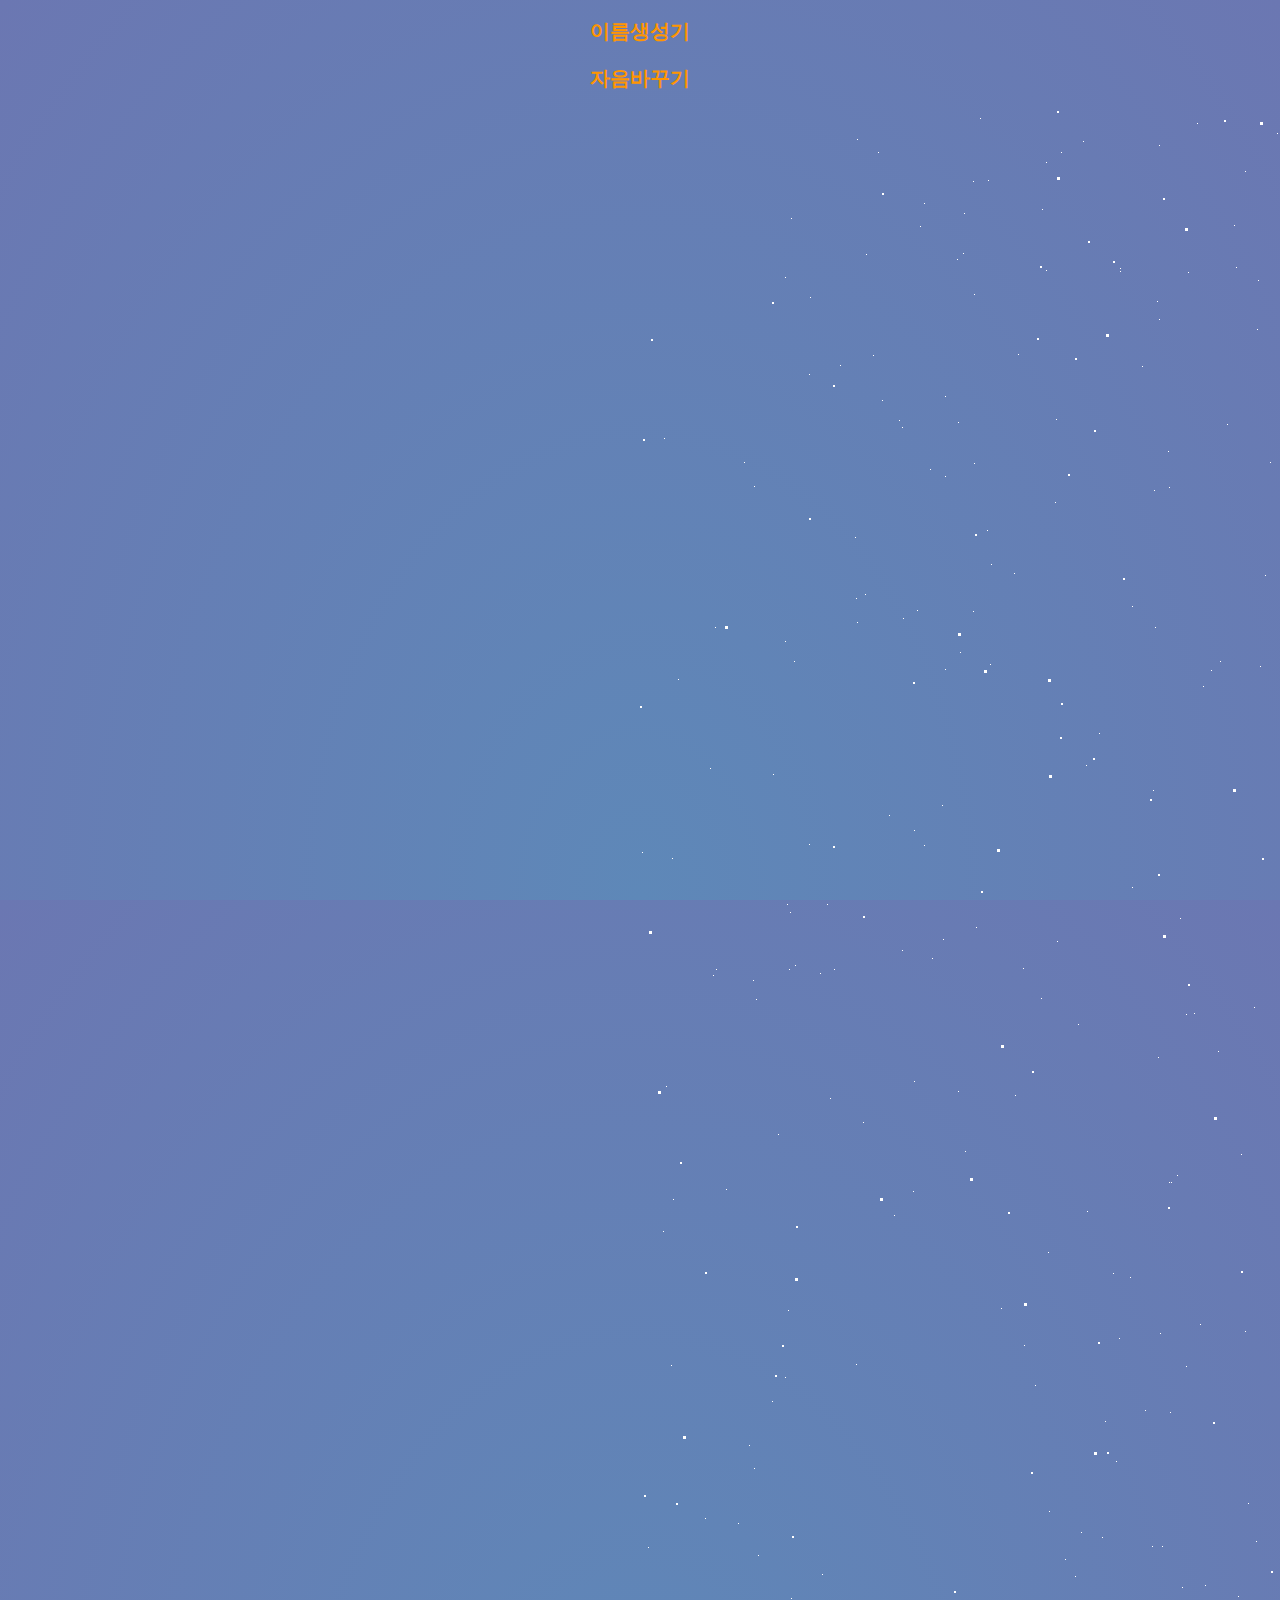
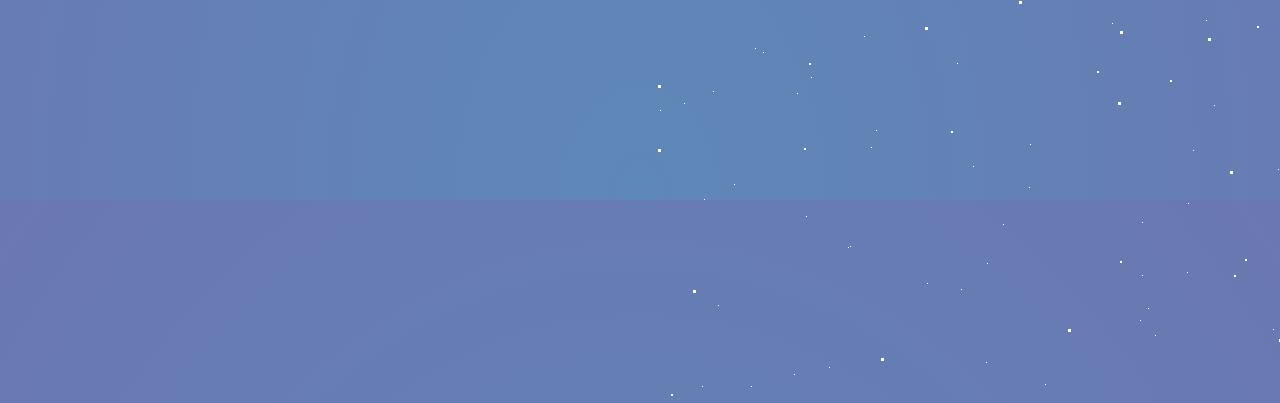
==== commit 53412284: "Add files via upload" ====
--- a/index.html
+++ b/index.html
@@ -8,8 +8,8 @@
   <link rel="stylesheet" href="stylesstars.css">
 </head>
 <body>
-  <a href="C:\Users\박민재\OneDrive\바탕 화면\학교\캡스톤\front\my-app\src\generate_name2.html">이름생성기</a>
-  <a href="C:\Users\박민재\OneDrive\바탕 화면\학교\캡스톤\front\my-app\src\change_consonant.html">자음바꾸기</a>
+  <a href="generate_name2.html">이름생성기</a>
+  <a href="change_consonant.html">자음바꾸기</a>
 
   <!-- 별 모양의 요소들 -->
   <div id="stars"></div>
--- a/indexstylesfont.css
+++ b/indexstylesfont.css
@@ -0,0 +1,19 @@
+/* 색상 오렌지색으로 변경. */
+
+body {
+    display: flex;
+    flex-direction: column;
+    align-items: center;
+}
+a {
+    margin: 10px;
+    text-decoration: none;
+    color: #ff9500; /* 주황색으로 변경 */
+    font-size: 20px;
+    font-weight: bold;
+    transition: color 0.3s;
+  }
+  
+  a:hover {
+    color: #005faf; /* 호버 시 색상 변경 */
+  }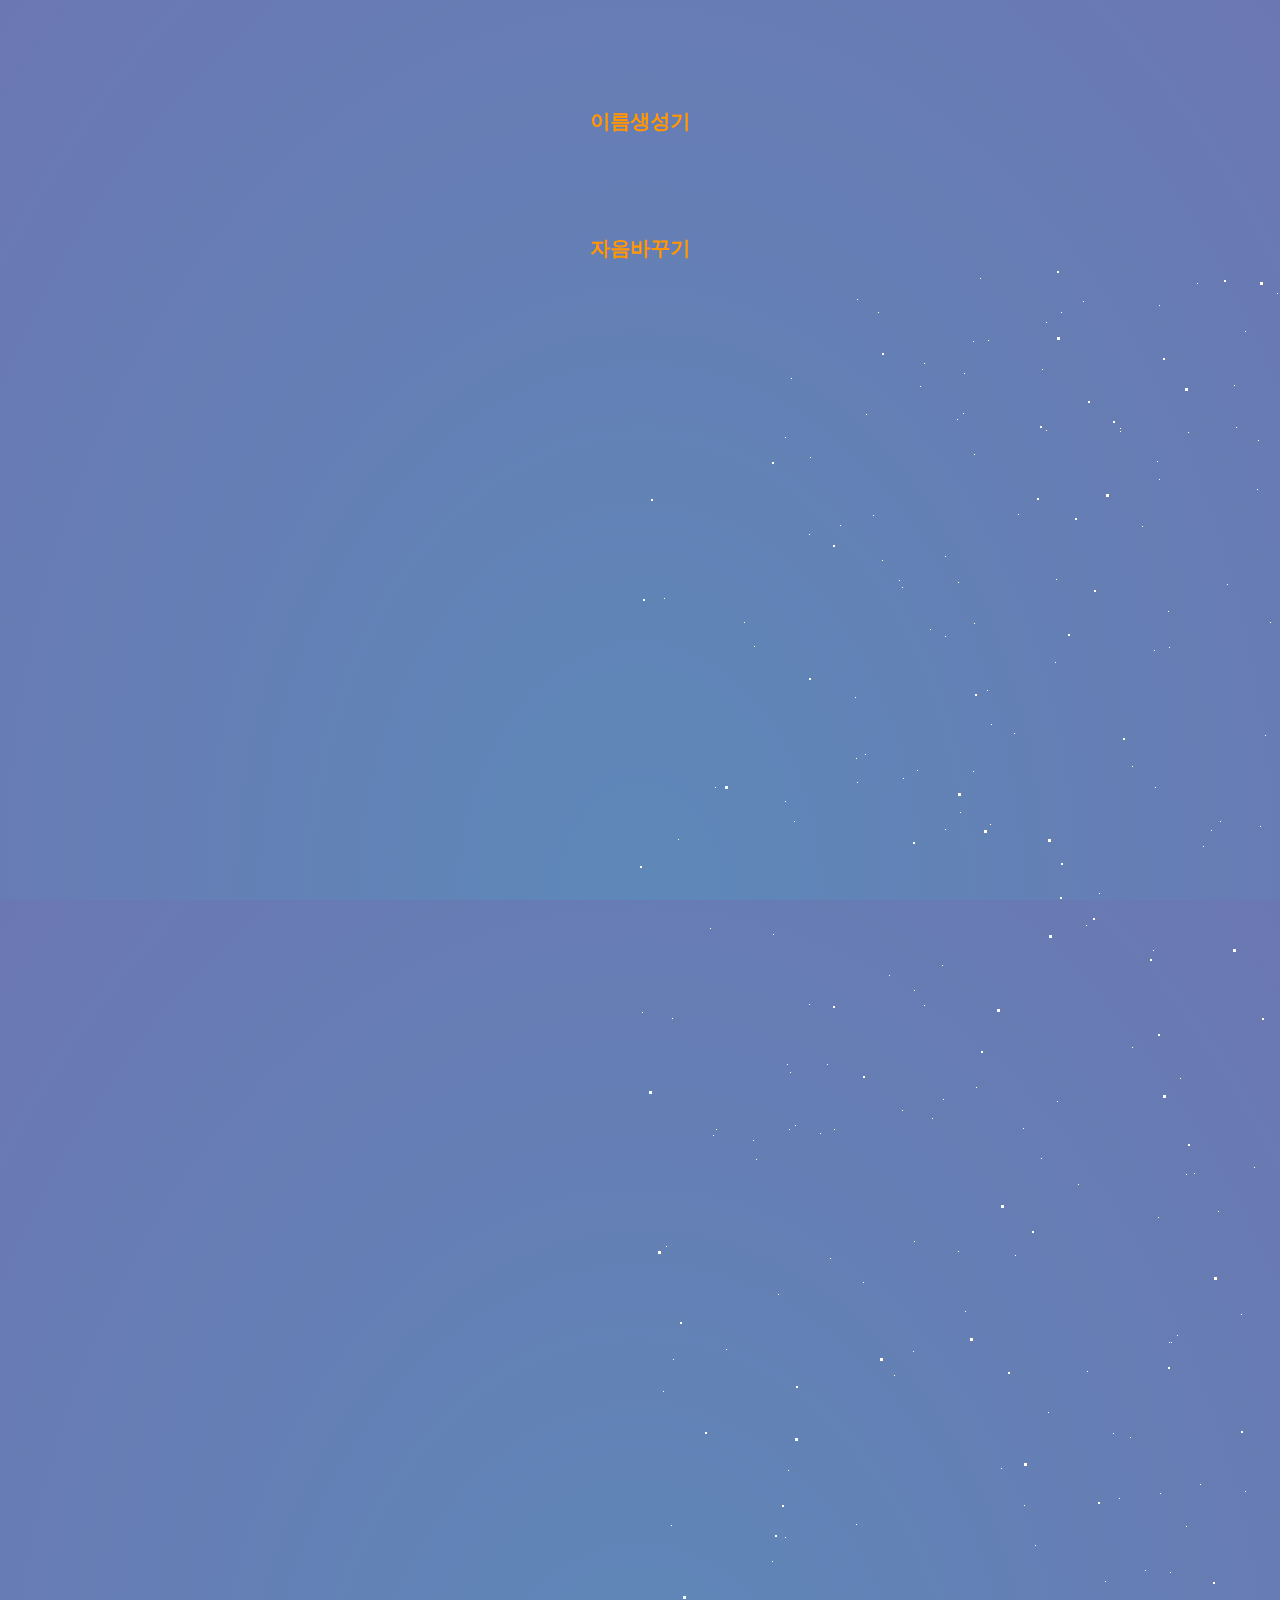
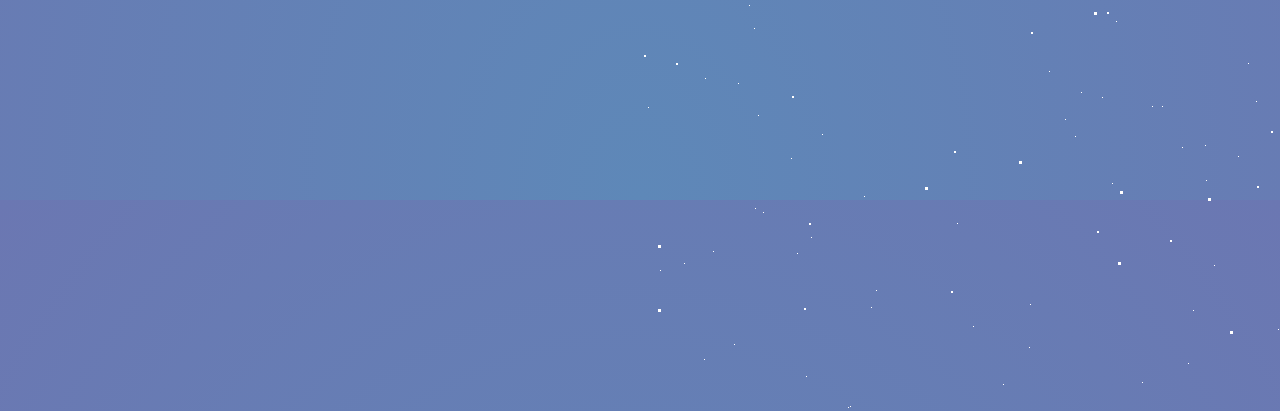
==== commit 70f778df: "Add files via upload" ====
--- a/index.html
+++ b/index.html
@@ -6,6 +6,7 @@
   <title>이름생성기</title>
   <link rel="stylesheet" href="indexstylesfont.css"> <!-- 분리한 CSS 파일을 연결 -->
   <link rel="stylesheet" href="stylesstars.css">
+  
 </head>
 <body>
   <a href="generate_name2.html">이름생성기</a>
--- a/indexstylesfont.css
+++ b/indexstylesfont.css
@@ -4,14 +4,18 @@
     display: flex;
     flex-direction: column;
     align-items: center;
+    justify-content: center;
+    position: relative;
 }
 a {
-    margin: 10px;
+    margin-top: 100px;
     text-decoration: none;
     color: #ff9500; /* 주황색으로 변경 */
     font-size: 20px;
     font-weight: bold;
     transition: color 0.3s;
+    
+    top: 50%;
   }
   
   a:hover {
